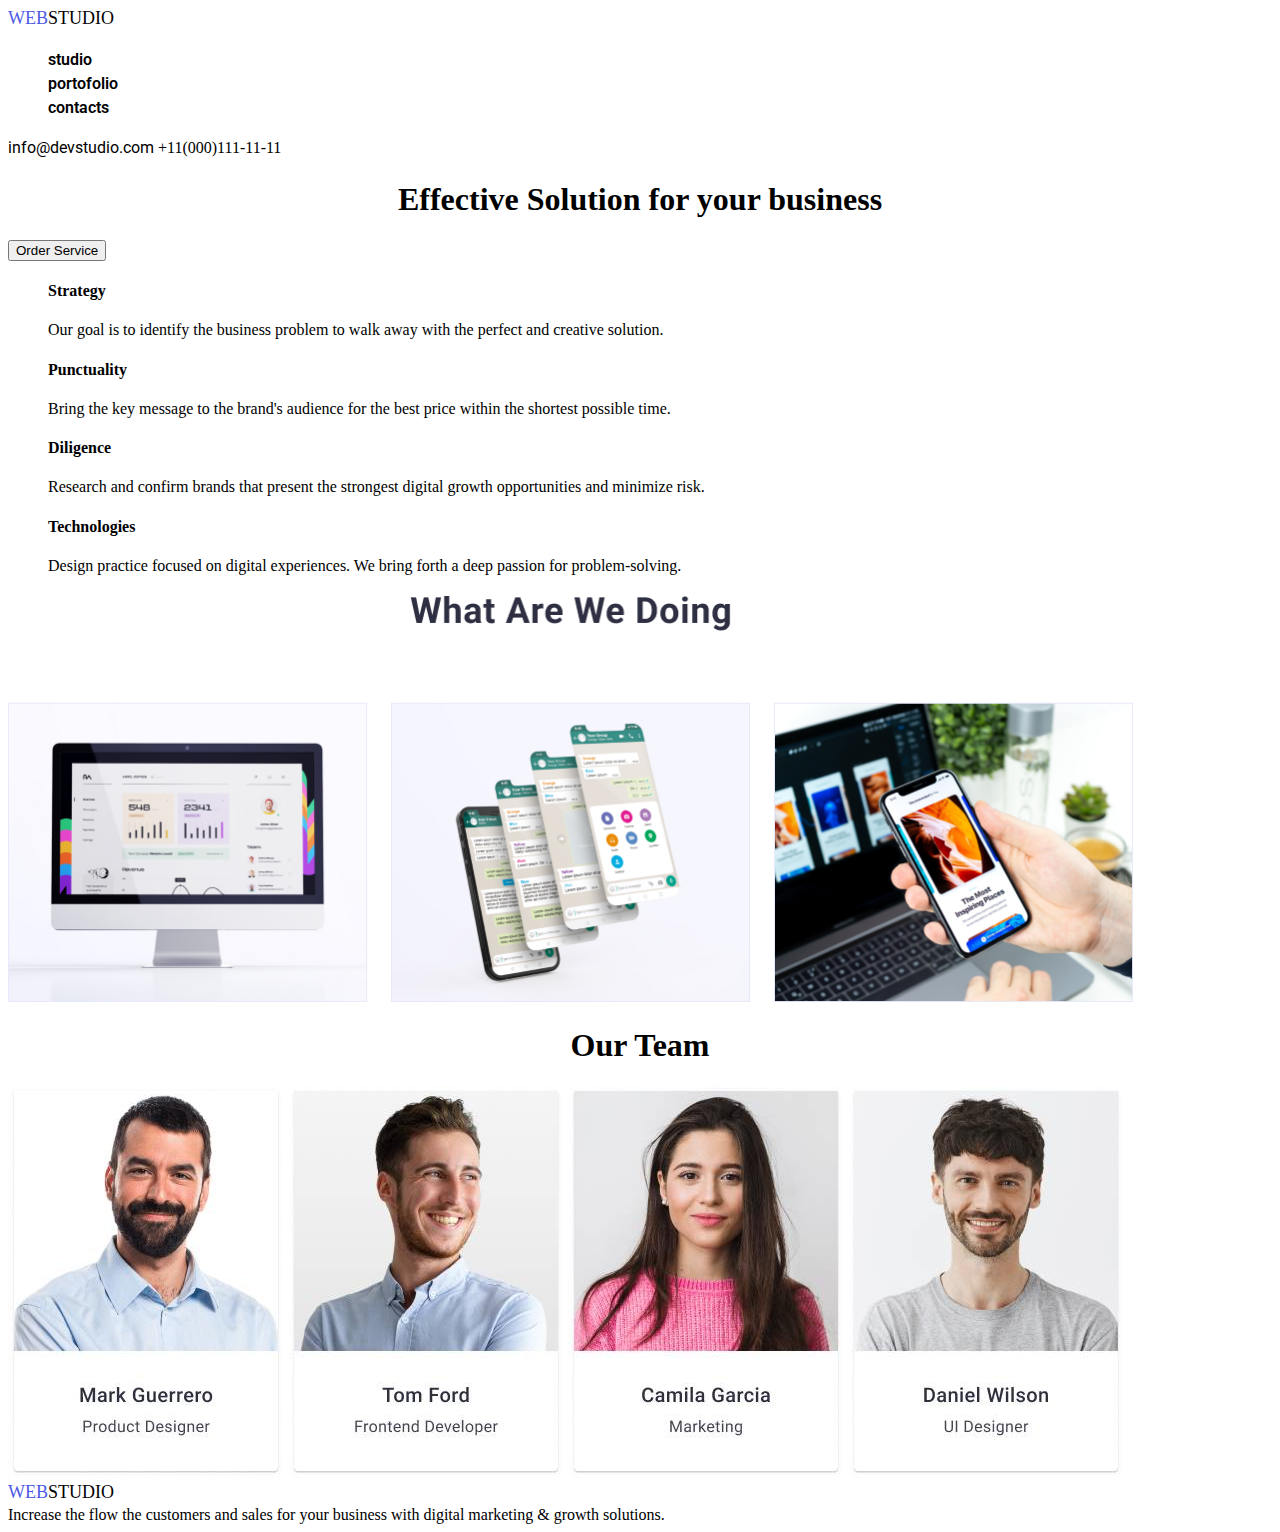
==== index.html @ cddcd650 "tema2" ====
<!DOCTYPE html>
<html lang="en">
  <head>
    <link rel="stylessheet" href="./css/styles.css" />
    <meta charset="UTF-8" />
    <meta name="viewport" content="width=device-width, initial-scale=1.0" />
    <title>Main page</title>
    <link rel="preconnect" href="https://fonts.googleapis.com " />
    <link rel="preconnect" href="https://fonts.gstatic.com" crossorigin />
    <link
      href="https://fonts.googleapis.com/css2?family=**Quicksand:wght@500**&display=swap"
      rel="stylesheet"
    />
    <link
      href="https://fonts.googleapis.com/css2?family=Roboto:ital,wght@0,100;0,300;0,400;0,500;0,700;0,900;1,100;1,300;1,400;1,500;1,700;1,900&display=swap"
      rel="stylesheet"
    />
    <link rel="stylesheet" href="/css/styles.css" />
  </head>
  <body>
    <header class="index-header">
      <div class="logo"></div>
      <nav class="main-nav">
        <ul>
          <li><a class="studio-link" href="index.html">studio</a></li>
          <li><a class="portofolio-link" href="=index.html">portofolio</a></li>
          <li><a class="contacts-link" href="index.html">contacts</a></li>
        </ul>
      </nav>

      <!-- Link catre o adresa de email-->
      <a class="mail" href="mailto.info@devstudio.com">info@devstudio.com</a>
      <!-- link catre un numar de telefon-->
      <a class="telefon" href="tel:+11(000)111-11-11">+11(000)111-11-11</a>
    </header>
    <main>
      <section>
        <div class="hero-image"></div>
        <h1 class="text-center">Effective Solution for your business</h1>
        <button class="button-main" type="button">Order Service</button>
      </section>
      <section>
        <ul class="body-center">
          <li>
            <h4>Strategy</h4>
            <p class="text">
              Our goal is to identify the business problem to walk away with the
              perfect and creative solution.
            </p>
          </li>
          <li>
            <h4>Punctuality</h4>
            <p>
              Bring the key message to the brand's audience for the best price
              within the shortest possible time.
            </p>
          </li>
          <li>
            <h4>Diligence</h4>

            <p class="text">
              Research and confirm brands that present the strongest digital
              growth opportunities and minimize risk.
            </p>
          </li>

          <li>
            <h4>Technologies</h4>

            <p class="text">
              Design practice focused on digital experiences. We bring forth a
              deep passion for problem-solving.
            </p>
          </li>
        </ul>
      </section>
      <section class="center-section">
        <img
          src="/images/Section23.jpg"
          alt="ecran de computer telefon in mana leptop pe masa"
          width="1125"
          height="411"
        />
      </section>
      <section class="Our Team">
        <h1 class="text-center">Our Team</h1>

        <img
          src="/images/TeamCard1.jpg"
          alt="TeamCard1"
          width="276"
          height="392"
        />

        <img
          src="/images/TeamCard2.jpg"
          alt="TeamCard2"
          width="276"
          height="392"
        />
        <img
          src="/images/TeamCard3.jpg"
          alt="TeamCard3"
          width="276"
          height="392"
        />
        <img
          src="/images/TeamCard4.jpg"
          alt="TeamCard4"
          width="276"
          height="392"
        />
      </section>

      <footer>
        <div class="dark-bg"></div>
        <div class="logo"></div>
        <span>
          Increase the flow the customers and sales for your business with
          digital marketing & growth solutions.
        </span>
      </footer>
    </main>
  </body>
</html>
---- css/styles.css ----
:root{
    --link-color:#fff;

}
ul{ list-style-type: none;}
a{ text-decoration: none; 
color:inherit;}
.logo::before{ content:"WEB"; 

color: #4d5ae5;}
.logo::after{ content:"STUDIO";
color:black}
.logo{
    font-family: "raleway",serif;
    font-size: 18px;
    font-style: normal;
    line-height: 21px;
    width: 115px;
    height: 24px;
    top: 24px;
    left: 156px;

}
.menu-nav{ font-family: "robot";
font-weight: 500;
font-size:16px;
line-height: 24px;
 }
.main-nav{
    font-family:"roboto", serif;
    font-weight: 600;
    font-size: 16px;
    line-height: 24px;
}
.mail{ font-family: "roboto",serif;
font-weight: 400;
font-size: 16px;
line-height:24px;
height: 24px;
left: 948px;
top: 24px;}
.tel{
    font-family:"roboto",serif;
    font-weight: 400;
    line-height: 24px;
    height: 24px;
    left: 1123px;
    top: 24px;}
    .text-center{
        text-align:center;
        position:relative;}
        .text-midle{ text-align:center;
        position: relative;}
        .our-team{ text-align: center;
            position: relative;
        color:var(--link-color);}
            .images-teamcard1{border-radius: 0 0 4px 4px;
                padding: 0px 0px 32px 0px;
                height:380px;
                box-shadow: 0 2px 1px 0 rgb(46, 47, 66, 0.08),0 1px 6px 0 rgba(46.47,66, 0.08);
                background: #fff;}
                .images-teamcard2{ border-radius: 0 0 4px 4px;
                padding:0px 0px 32px 0px;
        height: 380px;
    box-shadow:0 2px 1px 0 rgb(46, 47, 66, 0.08),
        0 1px 6px 0 rgba(46.47, 66, 0.08);
    background: #fff;}
.images-teamcard3{ border-radius: 0 0 4px 4px; padding: 0px 0px 32px 0px;
    height: 380px;
    box-shadow: 0 2px 1px 0 rgb(46, 47, 66, 0.08),
        0 1px 6px 0 rgba(46.47, 66, 0.08);
    background: #fff;}
    .images-teamcard4{ border-radius: 0 0 4px; padding:0px 0px 32px 0px;
height: 380px;
box-shadow: 0 2px 1px 0 rgb(46, 47, 66, 0.08),
        0 1px 6px 0 rgba(46.47, 66, 0.08);
    background: #fff;}
li:hover {
    cursor: pointer; color: blue;
    background-color: #F4F4FD;
    color: #E7E9FC;
}
.tutorial{ background-color:#404BBF;
border-radius: 4px;
padding: 12px 24px 12px 24px;
height:48px;}
.site-nav:link {text-transform:none; Width:116px; Height:48px;Border:1px; padding: 12px 24px 12px 24px;background-color:#F4F4FD;}

    

.word {
    border: 2px solid #fff;
    /* Default border color */
    padding: 5px;
    display: inline-block;
    /* Ensures the element is focusable */
}

.word:hover,
.word:focus,
.word:active {
    border-color: #4dcee5;

    /* Border color when hovered or focused */
    border:2px; /* Default border color */
    padding: 5px;
    display: inline-block; /* Ensures the element is focusable */
width:1440px; height:2076px; top:-1169px;left: 2035px;}
.profilphoto{Width:360px; Height:420px; Top:288px; Left:156px; Border:1px;color:#fff;border-color:#E7E9FC;}
.profilphoto0{Width:360px; Height:420px; Top:288px; Left:540px; Border:1px; color:#fff;border-color: #E7E9FC;}
.profilphoto1{ Width:360px; Height:420px ;Top:288px; Left:924px; Border:1px; color:#fff; border-color: #E7E9FC;}
.profilphoto2{Width:360px; Height:420px; Top:756px; Left:156px; Border:1px; color:#fff; border-color: #E7E9FC;}
.profilphoto3{ Width:360px; Height:420px; Top:756px; Left:540px; Border:1px; color:#fff; border-color: #E7E9FC;}
.profilphoto4{Width:360px; Height:420px; Top:756px; Left:924px; Border:1px; color:#fff; border-color: #E7E9FC;}
.profilphoto5{Width:360px; Height:420px; Top:1224px; Left:156px; Border:1px; color:#fff; border-color: #E7E9FC;}
.profilphoto6{Width:360px; Height:420px; Top:1224px; Left:540px; Border:1px; color:#fff; border-color: #E7E9FC;}
.profilphoto7{Width:360px; Height:420px; Top:1224px; Left:924px; Border:1px; color:#fff; border-color: #E7E9FC;}
---- css/styles.css ----
:root{
    --link-color:#fff;

}
ul{ list-style-type: none;}
a{ text-decoration: none; 
color:inherit;}
.logo::before{ content:"WEB"; 

color: #4d5ae5;}
.logo::after{ content:"STUDIO";
color:black}
.logo{
    font-family: "raleway",serif;
    font-size: 18px;
    font-style: normal;
    line-height: 21px;
    width: 115px;
    height: 24px;
    top: 24px;
    left: 156px;

}
.menu-nav{ font-family: "robot";
font-weight: 500;
font-size:16px;
line-height: 24px;
 }
.main-nav{
    font-family:"roboto", serif;
    font-weight: 600;
    font-size: 16px;
    line-height: 24px;
}
.mail{ font-family: "roboto",serif;
font-weight: 400;
font-size: 16px;
line-height:24px;
height: 24px;
left: 948px;
top: 24px;}
.tel{
    font-family:"roboto",serif;
    font-weight: 400;
    line-height: 24px;
    height: 24px;
    left: 1123px;
    top: 24px;}
    .text-center{
        text-align:center;
        position:relative;}
        .text-midle{ text-align:center;
        position: relative;}
        .our-team{ text-align: center;
            position: relative;
        color:var(--link-color);}
            .images-teamcard1{border-radius: 0 0 4px 4px;
                padding: 0px 0px 32px 0px;
                height:380px;
                box-shadow: 0 2px 1px 0 rgb(46, 47, 66, 0.08),0 1px 6px 0 rgba(46.47,66, 0.08);
                background: #fff;}
                .images-teamcard2{ border-radius: 0 0 4px 4px;
                padding:0px 0px 32px 0px;
        height: 380px;
    box-shadow:0 2px 1px 0 rgb(46, 47, 66, 0.08),
        0 1px 6px 0 rgba(46.47, 66, 0.08);
    background: #fff;}
.images-teamcard3{ border-radius: 0 0 4px 4px; padding: 0px 0px 32px 0px;
    height: 380px;
    box-shadow: 0 2px 1px 0 rgb(46, 47, 66, 0.08),
        0 1px 6px 0 rgba(46.47, 66, 0.08);
    background: #fff;}
    .images-teamcard4{ border-radius: 0 0 4px; padding:0px 0px 32px 0px;
height: 380px;
box-shadow: 0 2px 1px 0 rgb(46, 47, 66, 0.08),
        0 1px 6px 0 rgba(46.47, 66, 0.08);
    background: #fff;}
li:hover {
    cursor: pointer; color: blue;
    background-color: #F4F4FD;
    color: #E7E9FC;
}
.tutorial{ background-color:#404BBF;
border-radius: 4px;
padding: 12px 24px 12px 24px;
height:48px;}
.site-nav:link {text-transform:none; Width:116px; Height:48px;Border:1px; padding: 12px 24px 12px 24px;background-color:#F4F4FD;}

    

.word {
    border: 2px solid #fff;
    /* Default border color */
    padding: 5px;
    display: inline-block;
    /* Ensures the element is focusable */
}

.word:hover,
.word:focus,
.word:active {
    border-color: #4dcee5;

    /* Border color when hovered or focused */
    border:2px; /* Default border color */
    padding: 5px;
    display: inline-block; /* Ensures the element is focusable */
width:1440px; height:2076px; top:-1169px;left: 2035px;}
.profilphoto{Width:360px; Height:420px; Top:288px; Left:156px; Border:1px;color:#fff;border-color:#E7E9FC;}
.profilphoto0{Width:360px; Height:420px; Top:288px; Left:540px; Border:1px; color:#fff;border-color: #E7E9FC;}
.profilphoto1{ Width:360px; Height:420px ;Top:288px; Left:924px; Border:1px; color:#fff; border-color: #E7E9FC;}
.profilphoto2{Width:360px; Height:420px; Top:756px; Left:156px; Border:1px; color:#fff; border-color: #E7E9FC;}
.profilphoto3{ Width:360px; Height:420px; Top:756px; Left:540px; Border:1px; color:#fff; border-color: #E7E9FC;}
.profilphoto4{Width:360px; Height:420px; Top:756px; Left:924px; Border:1px; color:#fff; border-color: #E7E9FC;}
.profilphoto5{Width:360px; Height:420px; Top:1224px; Left:156px; Border:1px; color:#fff; border-color: #E7E9FC;}
.profilphoto6{Width:360px; Height:420px; Top:1224px; Left:540px; Border:1px; color:#fff; border-color: #E7E9FC;}
.profilphoto7{Width:360px; Height:420px; Top:1224px; Left:924px; Border:1px; color:#fff; border-color: #E7E9FC;}
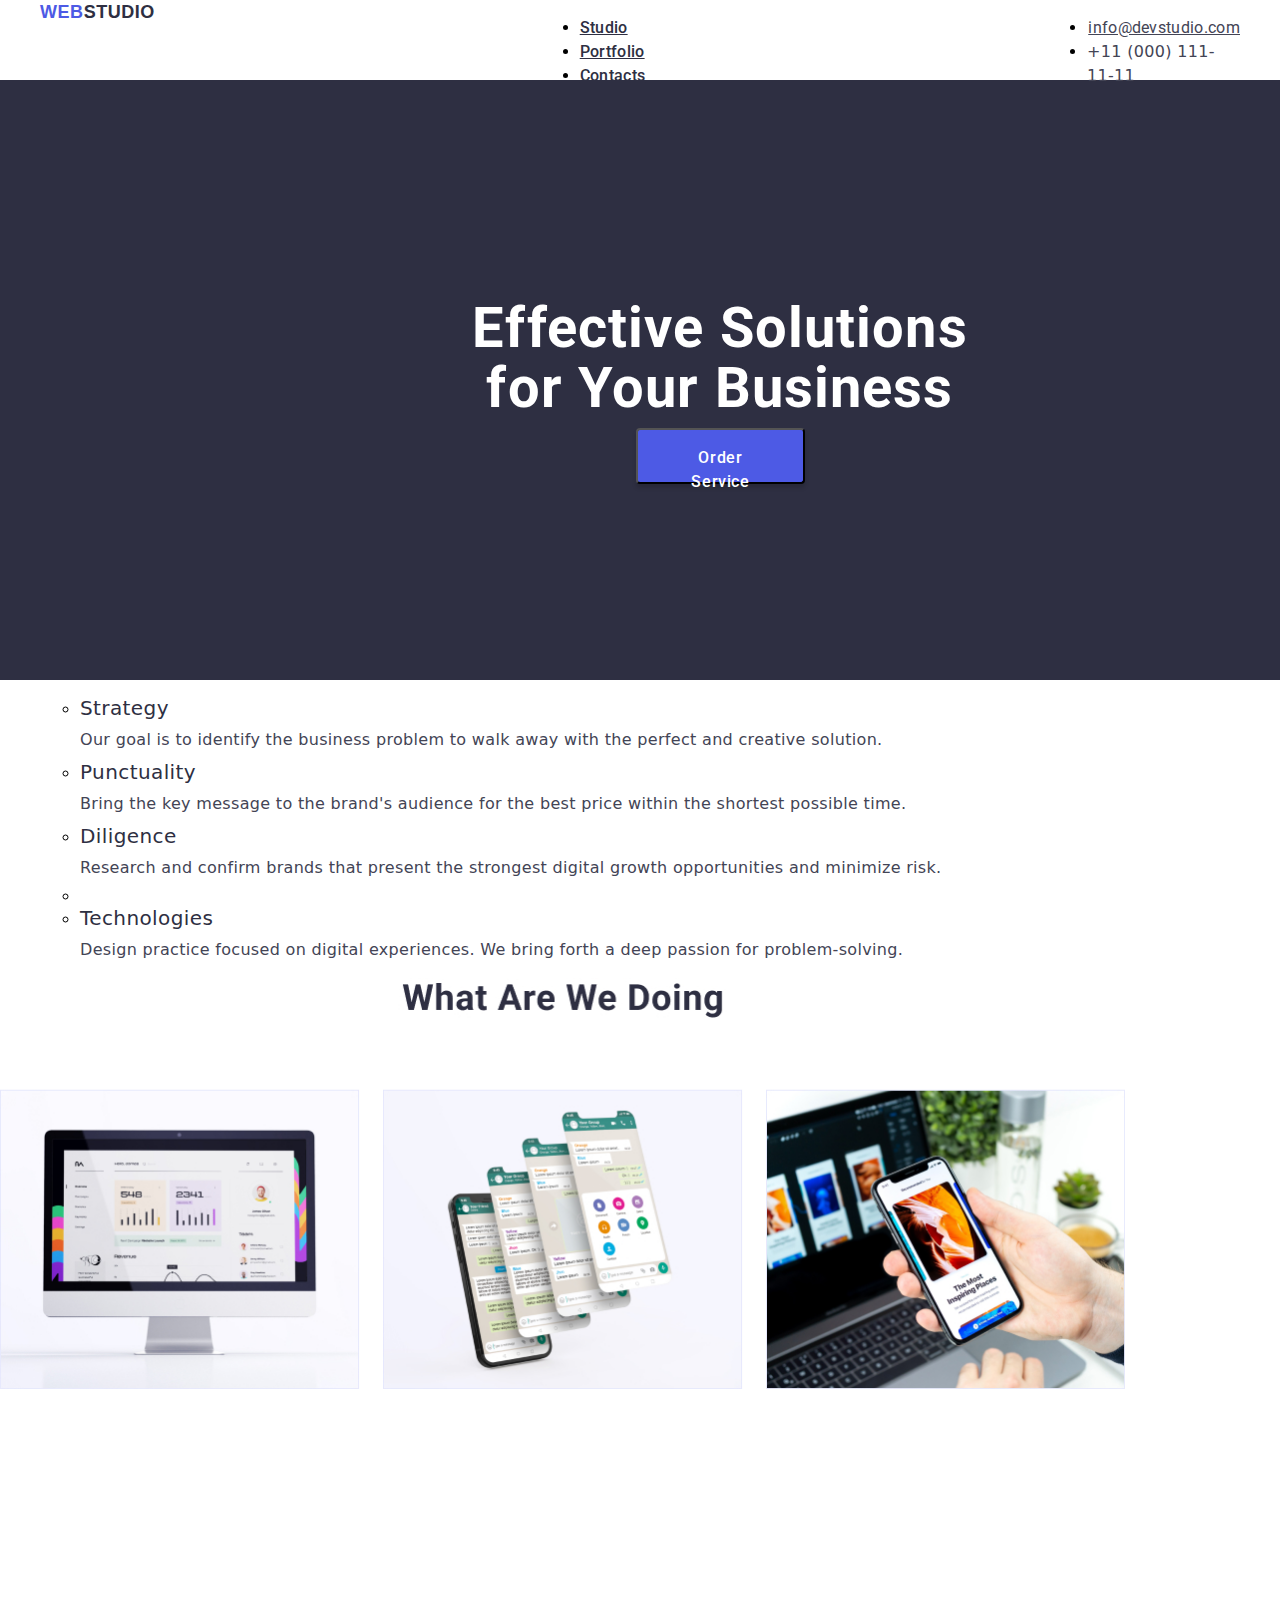
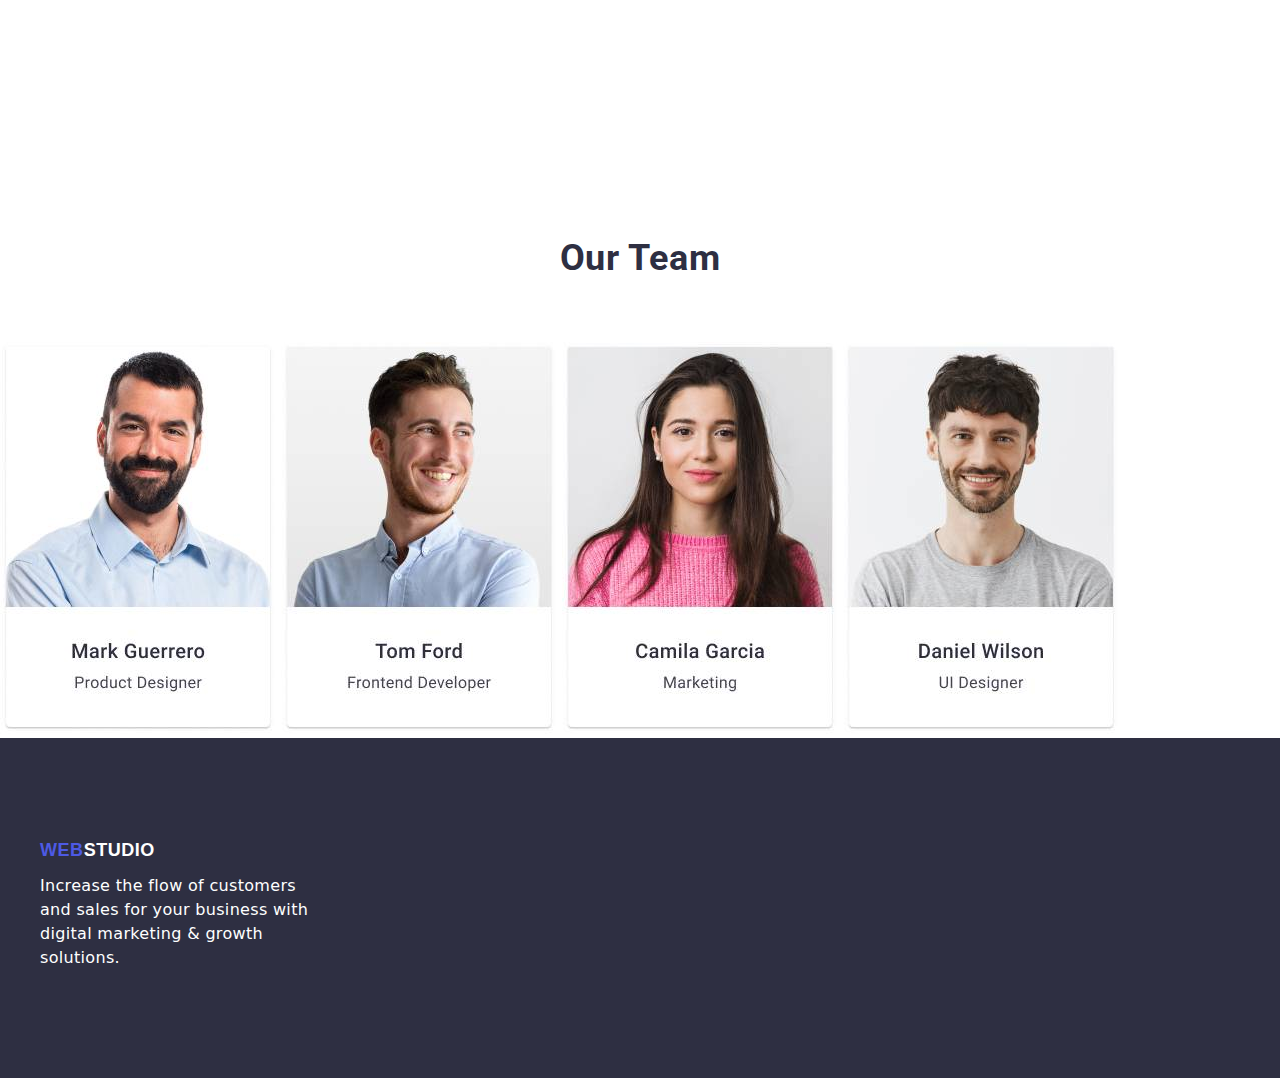
==== commit 11f21861: "nu merge" ====
--- a/index.html
+++ b/index.html
@@ -1,7 +1,7 @@
 <!DOCTYPE html>
 <html lang="en">
   <head>
-    <link rel="stylessheet" href="./css/styles.css" />
+    <link rel="stylesheet" href="./css/styles.css" />
     <meta charset="UTF-8" />
     <meta name="viewport" content="width=device-width, initial-scale=1.0" />
     <title>Main page</title>
@@ -15,111 +15,139 @@
       href="https://fonts.googleapis.com/css2?family=Roboto:ital,wght@0,100;0,300;0,400;0,500;0,700;0,900;1,100;1,300;1,400;1,500;1,700;1,900&display=swap"
       rel="stylesheet"
     />
-    <link rel="stylesheet" href="/css/styles.css" />
+    <link
+      rel="stylesheet" href="https://cdnjs.cloudflare.com/ajax/libs/modern-normalize/1.0.0/modern-normalize.min.css"
+  />
   </head>
   <body>
-    <header class="index-header">
-      <div class="logo"></div>
-      <nav class="main-nav">
-        <ul>
-          <li><a class="studio-link" href="index.html">studio</a></li>
-          <li><a class="portofolio-link" href="=index.html">portofolio</a></li>
-          <li><a class="contacts-link" href="index.html">contacts</a></li>
-        </ul>
-      </nav>
-
-      <!-- Link catre o adresa de email-->
-      <a class="mail" href="mailto.info@devstudio.com">info@devstudio.com</a>
-      <!-- link catre un numar de telefon-->
-      <a class="telefon" href="tel:+11(000)111-11-11">+11(000)111-11-11</a>
-    </header>
+  <header class="index-header" style="display: flex; justify-content: space-around;">
+    <div class="container">
+      <div class="logo">
+              <a href="/index.html"><span class="logo-text">Web</span>Studio</a>
+            </div>
+            <div class="navigation"style="display:flex; justify-content:space-around;" >
+              <ul>
+            <li><a href="/index.html" class="navigation-1">Studio</a></li>
+              <li><a href="/portfolio.html" class="navigation-2">Portfolio</a></li>
+              <li><a href="/index.html" class="navigation-3">Contacts</a></li>
+            </div>
+            </ul>
+          </nav>
+          <div class="contacts">
+          <ul>
+            <li>
+              <a href="emailto:info@devstudio.com" class="contacts-1">info@devstudio.com</a>
+            </li>
+            <li>
+              <a href="tel:+110001111111" class="contacts-2"> +11 (000) 111-11-11</a>
+            </li>
+          </ul>
+        </div>
+      </header>
     <main>
-      <section>
-        <div class="hero-image"></div>
-        <h1 class="text-center">Effective Solution for your business</h1>
-        <button class="button-main" type="button">Order Service</button>
-      </section>
-      <section>
-        <ul class="body-center">
-          <li>
-            <h4>Strategy</h4>
-            <p class="text">
-              Our goal is to identify the business problem to walk away with the
-              perfect and creative solution.
-            </p>
-          </li>
-          <li>
-            <h4>Punctuality</h4>
-            <p>
-              Bring the key message to the brand's audience for the best price
-              within the shortest possible time.
-            </p>
-          </li>
-          <li>
-            <h4>Diligence</h4>
-
-            <p class="text">
-              Research and confirm brands that present the strongest digital
-              growth opportunities and minimize risk.
-            </p>
-          </li>
-
-          <li>
-            <h4>Technologies</h4>
-
-            <p class="text">
-              Design practice focused on digital experiences. We bring forth a
-              deep passion for problem-solving.
-            </p>
-          </li>
-        </ul>
-      </section>
+    <!--first section-->
+     <section>
+     <div class="display-block">
+          <div class="hero">
+            <h1 class="title">Effective Solutions for Your Business</h1>
+            <ul class="buttons">
+              <li>
+           <button type="button" class="order-button">
+              Order Service</button></li>
+              </ul>
+            </button>
+          </div>
+        </section>
+  <section class="section" style="display: flex;gap:8px">
+          <div class="container- features">
+            <ul class="section-class">
+            <ul class="service">
+              <li>
+                <h4 class="title-h4">Strategy</h4>
+                <p class="text">
+                  Our goal is to identify the business problem to walk away with
+                  the perfect and creative solution.
+                </p>
+              </li>
+              <li>
+                <h4 class="title-h4">Punctuality</h4>
+                <p class="text">
+                  Bring the key message to the brand's audience for the best
+                  price within the shortest possible time.
+                </p>
+              </li>
+              <li>
+                <h4 class="title-h4">Diligence</h4>
+                <p class="text">
+                  Research and confirm brands that present the strongest digital
+                  growth opportunities and minimize risk.
+                </p>
+              </li>
+              <li>
+            <li>
+              <h4 class="title-h4">Technologies</h4>
+                <p class="text">
+                  Design practice focused on digital experiences. We bring forth
+                  a deep passion for problem-solving.
+                </p>
+              </li>
+            </ul>
+          </div>
+        </section>
       <section class="center-section">
         <img
-          src="/images/Section23.jpg"
+          src="./images/Section23.jpg"
           alt="ecran de computer telefon in mana leptop pe masa"
           width="1125"
           height="411"
         />
       </section>
-      <section class="Our Team">
-        <h1 class="text-center">Our Team</h1>
+      <section>
+        <div class="team" style="margin-block: 162px;padding: 40px;"></div>
+        <h1 class="our team">Our Team</h1>
 
         <img
-          src="/images/TeamCard1.jpg"
+          src="./images/TeamCard1.jpg"
           alt="TeamCard1"
           width="276"
           height="392"
         />
 
         <img
-          src="/images/TeamCard2.jpg"
+          src="./images/TeamCard2.jpg"
           alt="TeamCard2"
           width="276"
           height="392"
         />
         <img
-          src="/images/TeamCard3.jpg"
+          src="./images/TeamCard3.jpg"
           alt="TeamCard3"
           width="276"
           height="392"
         />
         <img
-          src="/images/TeamCard4.jpg"
+          src="./images/TeamCard4.jpg"
           alt="TeamCard4"
           width="276"
           height="392"
         />
       </section>
-
-      <footer>
-        <div class="dark-bg"></div>
-        <div class="logo"></div>
-        <span>
-          Increase the flow the customers and sales for your business with
-          digital marketing & growth solutions.
-        </span>
+   </main>
+   <!--menu nav-->
+    <footer class="footer">
+        <div class="footer-container">
+          <div class="logo">
+            <a href="/index.html"
+              ><span class="logo-text">Web</span
+              ><span class="dark-bkg">Studio</span></a
+            >
+          </div>
+          <p class="text dark-bkg">
+            Increase the flow of customers and sales for your business with
+            digital marketing & growth solutions.
+          </p>
+        </div>
       </footer>
-    </main>
+    </div>
   </body>
 </html>
--- a/css/styles.css
+++ b/css/styles.css
@@ -1,64 +1,290 @@
 :root{
-    --link-color:#fff;
-
-}
-ul{ list-style-type: none;}
-a{ text-decoration: none; 
-color:inherit;}
-.logo::before{ content:"WEB"; 
-
-color: #4d5ae5;}
-.logo::after{ content:"STUDIO";
-color:black}
-.logo{
-    font-family: "raleway",serif;
+    link-color:#fff;
+    }
+        .page-wrapper .section,
+        .page-wrapper .wawd-section {
+            display: flex;
+            justify-content: space-around;
+            padding-top: 94px;
+        }
+    
+        .page-wrapper .wawd-section {
+            flex-direction: column;
+            align-items: center;
+        }
+    
+        .page-header {
+            display: flex;
+            justify-content: center;
+            flex-direction: row;
+            border-bottom: 1px solid #e7e9fc;
+        }
+    
+        .page-header nav {
+            display: flex;
+            align-items: center;
+            gap: 76px;
+    
+        }
+.container {
+    width: 1200px;
+    display: flex;
+    justify-content: space-between;
+    flex-direction: row;
+}
+
+.logo-text {
+    color: #4D5AE5;
+}
+
+.logo a {
+    text-decoration: none;
+    text-transform: uppercase;
+    color:#2E2F42;
+}
+
+.logo {display: flex;
+    align-items: center;
+    font-family: "Raleway", sans-serif;
+   font-weight: 800;
     font-size: 18px;
-    font-style: normal;
-    line-height: 21px;
-    width: 115px;
+    letter-spacing: 0.03em;
+    left: 156px;
+    top: 24px;
+    width: 98px;
     height: 24px;
-    top: 24px;
-    left: 156px;
-
-}
-.menu-nav{ font-family: "robot";
-font-weight: 500;
-font-size:16px;
-line-height: 24px;
- }
-.main-nav{
-    font-family:"roboto", serif;
-    font-weight: 600;
+  
+
+}
+.navigation { display:flex; justify-content:space-around;
+    /* Contacts */
+width: 261px;height: 24px;top:24px;left:347px;gap: 40px;}
+
+    .navigation-1{/* Studio */
+    
+        width: 48px;
+        height: 24px;
+    
+        /* Body Medium */
+        font-family: 'Roboto';
+        font-style: normal;
+        font-weight: 500;
+        font-size: 16px;
+        line-height: 24px;
+        /* identical to box height, or 150% */
+        letter-spacing: 0.02em;
+    
+        /* NAVY BLUE */
+        color: #2E2F42;
+    
+    
+        /* Inside auto layout */
+        flex: none;
+        order: 0;
+        flex-grow: 0;}
+        .navigation-2{/* Portfolio */
+        
+            width: 66px;
+            height: 24px;
+        
+            /* Body Medium */
+            font-family: 'Roboto';
+            font-style: normal;
+            font-weight: 500;
+            font-size: 16px;
+            line-height: 24px;
+            /* identical to box height, or 150% */
+            letter-spacing: 0.02em;
+        
+            /* NAVY BLUE */
+            color: #2E2F42;
+        
+        
+            /* Inside auto layout */
+            flex: none;
+            order: 1;
+            flex-grow: 0;}
+.navigation-3{/* Contacts */
+
+    width: 67px;
+    height: 24px;
+
+    /* Body Medium */
+    font-family: 'Roboto';
+    font-style: normal;
+    font-weight: 500;
     font-size: 16px;
     line-height: 24px;
-}
-.mail{ font-family: "roboto",serif;
-font-weight: 400;
-font-size: 16px;
-line-height:24px;
-height: 24px;
-left: 948px;
-top: 24px;}
-.tel{
-    font-family:"roboto",serif;
+    /* identical to box height, or 150% */
+    letter-spacing: 0.02em;
+
+    /* NAVY BLUE */
+    color: #2E2F42;
+
+
+    /* Inside auto layout */
+    flex: none;
+    order: 2;
+    flex-grow: 0;}
+
+    
+.contacts-1{ display: flex; justify-content: flex-end;Width: 153px;
+    Height: 24px, Top, 24px;
+    Left: 940px;
+    /* Body */
+    font-family: 'Roboto';
+    font-style: normal;
     font-weight: 400;
+    font-size: 16px;
     line-height: 24px;
-    height: 24px;
-    left: 1123px;
-    top: 24px;}
-    .text-center{
-        text-align:center;
-        position:relative;}
-        .text-midle{ text-align:center;
-        position: relative;}
-        .our-team{ text-align: center;
-            position: relative;
-        color:var(--link-color);}
+    /* identical to box height, or 150% */
+    letter-spacing: 0.02em;
+    color: #434455;
+}
+
+.contacts-2 {display: flex;
+    justify-content: flex-end; width: 151px; height: 24px;top: 24px; left:1133px;
+     /*+11 (000) 111-11-11*/
+    text-decoration: none;
+    font-size: 16px;
+    line-height: 1.5;
+    letter-spacing: 0.02em;
+    color: #434455;
+}
+
+
+.display-block{background-color:#2E2F42; Width:1440px; Height:600px; Top:72px;}
+.title { /* Effective Solutions for Your Business */
+
+    position: absolute;
+    width: 496px;
+    height: 120px;
+    left: 472px;
+    top: 260px;
+
+    /* Header 1 */
+    font-family: 'Roboto';
+    font-style: normal;
+    font-weight: 700;
+    font-size: 56px;
+    line-height: 60px;
+    /* or 107% */
+    text-align: center;
+    letter-spacing: 0.02em;
+
+    /* WHITE */
+    color: #FFFFFF;
+  
+}
+.filter-button {/* Order Service */
+
+    width: 69px;
+    height: 48px; border-radius: 4px;}
+.filter-button{
+    /* Button Text */
+    color:#fff;
+    background-color: #404BBF;
+    font-family: 'Roboto';
+    font-style: normal;
+    font-weight: 500;
+    font-size: 16px;
+    line-height: 24px;
+    /* identical to box height, or 150% */
+    display: flex;
+    align-items: center;
+    letter-spacing: 0.04em;
+
+    /* Inside auto layout */
+    flex: none;
+    order: 0;
+    flex-grow: 0;
+    
+}
+
+.order-button {
+/* Button */
+
+    /* Auto layout */
+    display: flex;
+    flex-direction: row;
+    align-items: flex-start;
+    padding: 16px 32px;
+    gap: 10px;
+
+    position: absolute;
+    width: 169px;
+    height: 56px;
+    left: 636px;
+    top: 428px;
+
+    /* IRIS */
+    background: #4D5AE5;
+    box-shadow: 0px 4px 4px rgba(0, 0, 0, 0.15);
+    border-radius: 4px;
+    font-family: 'roboto'; font-style: normal;font-weight: 500;font-size: 16px;line-height: 24px;
+    letter-spacing: 0.04em; color:#fff;
+}
+.filter-button,
+.filter-button-text{Top:168px; Left:427px; Gap:24px;}
+.filter-button:hover,
+.filter-button:active{
+  background-color: #404BBF; color:#fff;
+  }
+  
+  .filter-button-text { border-radius: 4px; padding: 12px,24px,12px,24;
+    width: 78;height: 48;
+      font-weight: 500;
+      font-size: 16px;
+      line-height: 1.5;
+      letter-spacing: 0.04em;
+      text-align: center;
+      text-decoration: none;
+      color:#4D5AE5;
+      border-color: #F4F4FD;
+  }
+  .filter-button-text:hover,
+  .filter-button-text:active{
+      color: #4D5AE5;
+    background-color: #F4F4FD;}
+  .container-futures{font-weight: 264; height: 104;Top:792px; Left:156px; Gap:8px;}
+.title-h4 {
+    font-weight: 500;
+    font-size: 20px;
+    line-height: 1.2;
+    letter-spacing: 0.02em;
+    margin: 0;
+    color: #2E2F42;
+}
+
+.text {
+    font-weight: 400;
+    font-size: 16px;
+    line-height: 1.5;
+    letter-spacing: 0.02em;
+    margin: 8px 0;
+    color: #434455;
+}
+.team{
+    /* Team */ 
+    margin-inline: 162px;
+    padding: 40px;
+    left: 639px;
+    top: 1668px;
+    font-family: 'Roboto';
+    font-style: normal;
+    font-weight: 700;
+    font-size: 36px;
+    line-height: 40px;
+    text-align: center;
+    letter-spacing: 0.02em;
+    color: #2E2F42;
+}
+
             .images-teamcard1{border-radius: 0 0 4px 4px;
                 padding: 0px 0px 32px 0px;
                 height:380px;
                 box-shadow: 0 2px 1px 0 rgb(46, 47, 66, 0.08),0 1px 6px 0 rgba(46.47,66, 0.08);
-                background: #fff;}
+                background: #fff; flex-grow: 0;}
                 .images-teamcard2{ border-radius: 0 0 4px 4px;
                 padding:0px 0px 32px 0px;
         height: 380px;
@@ -75,11 +301,7 @@
 box-shadow: 0 2px 1px 0 rgb(46, 47, 66, 0.08),
         0 1px 6px 0 rgba(46.47, 66, 0.08);
     background: #fff;}
-li:hover {
-    cursor: pointer; color: blue;
-    background-color: #F4F4FD;
-    color: #E7E9FC;
-}
+
 .tutorial{ background-color:#404BBF;
 border-radius: 4px;
 padding: 12px 24px 12px 24px;
@@ -115,5 +337,40 @@
 .profilphoto5{Width:360px; Height:420px; Top:1224px; Left:156px; Border:1px; color:#fff; border-color: #E7E9FC;}
 .profilphoto6{Width:360px; Height:420px; Top:1224px; Left:540px; Border:1px; color:#fff; border-color: #E7E9FC;}
 .profilphoto7{Width:360px; Height:420px; Top:1224px; Left:924px; Border:1px; color:#fff; border-color: #E7E9FC;}
-
-
+.element.style{display:flex;
+}
+.footer {
+    background-color:#2E2F42;
+    display: flex;
+    justify-content: center;
+}
+
+.footer-container {
+    display: flex;
+    flex-direction: column;
+    width: 1200px;
+    padding: 100px 0;
+}
+
+.dark-bkg {
+    color:#fff;
+
+}
+
+.text.dark-bkg {
+    margin-top: 12px;
+    width: 280px;
+}
+/* Portfolio page */
+.buttons {
+    display: flex;
+    justify-content: center;
+    gap: 24px;
+    list-style: none;
+    padding: 0;
+    margin: 0;
+}
+
+.section.project-section {
+    padding-top: 72px;
+}